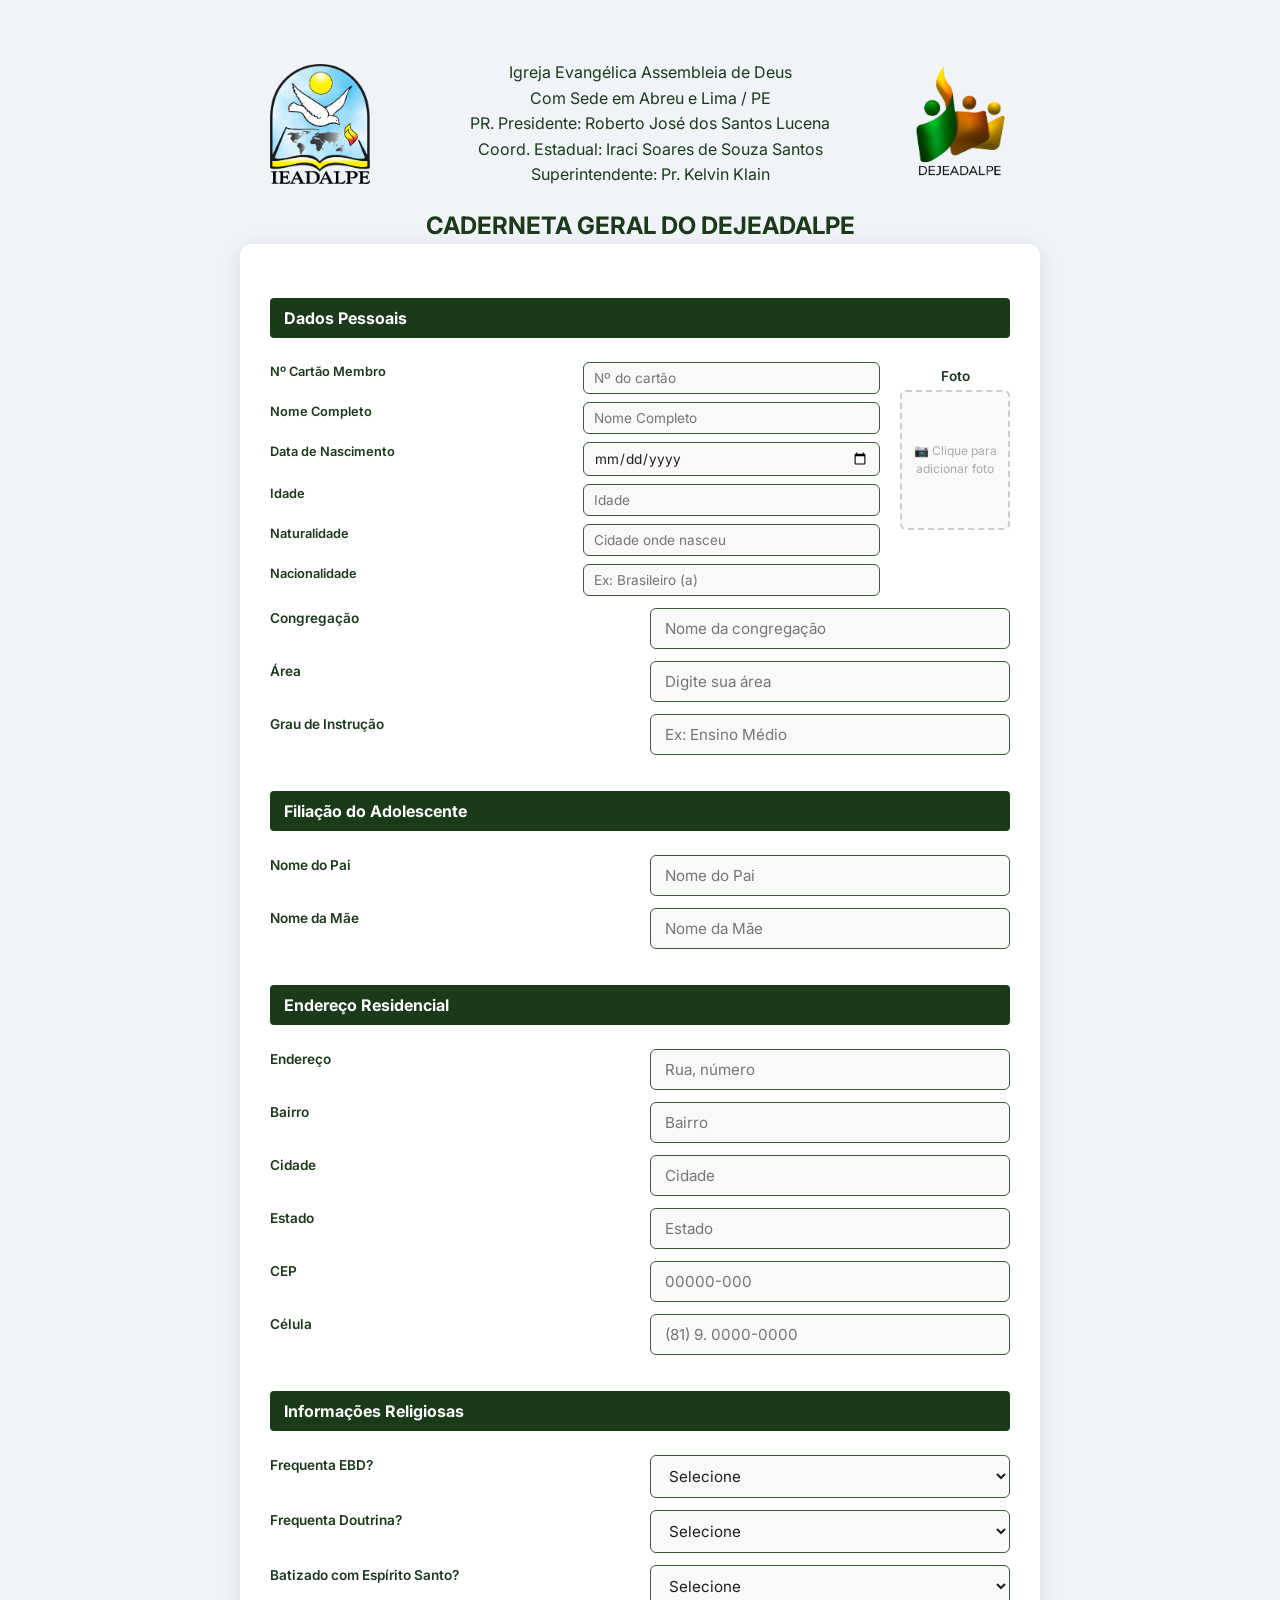
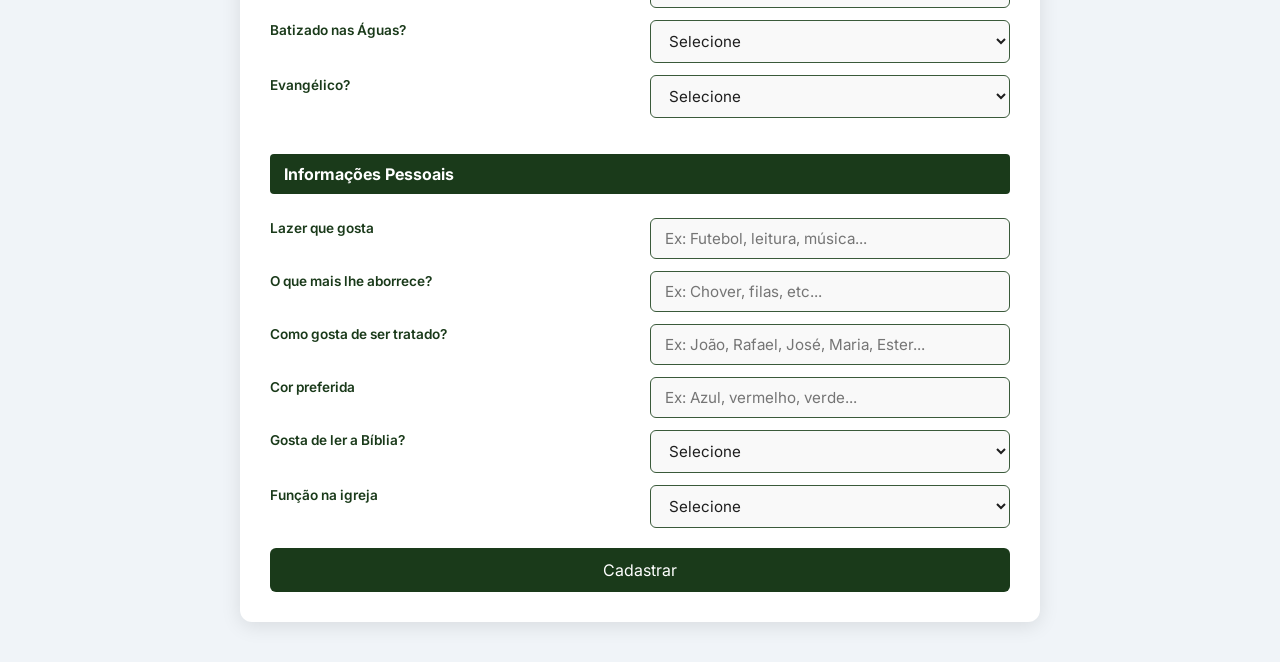
==== index.html @ a0302cda "Adiciona página de consulta de cadastros com login" ====
<!DOCTYPE html>
<html lang="pt-BR">

<head>
    <meta charset="UTF-8">
    <meta http-equiv="X-AU-Compatible" content="IE=edge">
    <meta name="viewport" content="width=device-width, initial-scale=1.0">
    <meta name="description" content="Descrição do meu Documento">
    <title>Cadastro Dejeadalpe</title>
    <link rel="icon" type="image/png" href="src/img/Dejeadalpe.png">
    <link rel="stylesheet" href="src/css/reset.css">
    <link rel="stylesheet" href="src/css/variaveis.css">
    <link rel="stylesheet" href="src/css/cadastro.css">
    <link rel="stylesheet" href="src/css/responsivo.css">
    <link rel="preconnect" href="https://fonts.googleapis.com">
    <link rel="preconnect" href="https://fonts.gstatic.com" crossorigin>
    <link href="https://fonts.googleapis.com/css2?family=Inter:wght@400;500;600;700&display=swap" rel="stylesheet">
    
</head>

<body>

    <header>
        <img src="/src/img/IEADALPE.png" alt="Logo IEADALPE" class="logo-esquerda">
        <div class="header-texto">
            <p>Igreja Evangélica Assembleia de Deus</p>
            <p>Com Sede em Abreu e Lima / PE</p>
            <p>PR. Presidente: Roberto José dos Santos Lucena</p>
            <p>Coord. Estadual: Iraci Soares de Souza Santos</p>
            <p>Superintendente: Pr. Kelvin Klain</p>
        </div>
        <img src="/src/img/Dejeadalpe.png" alt="Logo Dejeadalpe">
    </header>

    <main>

        <h1>CADERNETA GERAL DO DEJEADALPE</h1>

        <form id="form-cadastro">

            <h3>Dados Pessoais</h3>

            <div class="dados-e-foto campo-largo">
                <div class="campo-foto">
                    <label>Foto</label>
                    <div class="area-foto">
                        <img id="preview-foto" src="" alt="">
                        <span id="texto-foto">📷 Clique para adicionar foto</span>
                        <input type="file" id="foto" name="foto" accept="image/*" capture="user" required aria-label="Foto do cadastro">
                    </div>
                </div>

                <div class="campos-pessoais">
                    <label for="cartao-membro">Nº Cartão Membro</label>
                    <input type="text" id="cartao-membro" name="cartao-membro" placeholder="Nº do cartão">

                    <label for="nome">Nome Completo</label>
                    <input type="text" id="nome" name="nome" placeholder="Nome Completo" required>

                    <label for="nascimento">Data de Nascimento</label>
                    <input type="date" id="nascimento" name="nascimento" required>

                    <label for="idade">Idade</label>
                    <input type="number" id="idade" name="idade" min="10" max="100" placeholder="Idade">

                    <label for="naturalidade">Naturalidade</label>
                    <input type="text" id="naturalidade" name="naturalidade" placeholder="Cidade onde nasceu">

                    <label for="nacionalidade">Nacionalidade</label>
                    <input type="text" id="nacionalidade" name="nacionalidade" placeholder="Ex: Brasileiro (a)">
                </div>
            </div>

            <label for="congregacao">Congregação</label>
            <input type="text" id="congregacao" name="congregacao" placeholder="Nome da congregação">

            <label for="area">Área</label>
            <input type="text" id="area" name="area" placeholder="Digite sua área" required>

            <label for="grau-instrucao">Grau de Instrução</label>
            <input type="text" id="grau-instrucao" name="grau-instrucao" placeholder="Ex: Ensino Médio" required>

            <h3>Filiação do Adolescente</h3>

            <label for="nome-pai">Nome do Pai</label>
            <input type="text" id="nome-pai" name="nome-pai" placeholder="Nome do Pai">

            <label for="nome-mae">Nome da Mãe</label>
            <input type="text" id="nome-mae" name="nome-mae" placeholder="Nome da Mãe">

            <h3>Endereço Residencial</h3>

            <label for="endereco">Endereço</label>
            <input type="text" id="endereco" name="endereco" placeholder="Rua, número" required>

            <label for="bairro">Bairro</label>
            <input type="text" id="bairro" name="bairro" placeholder="Bairro" required>

            <label for="cidade">Cidade</label>
            <input type="text" id="cidade" name="cidade" placeholder="Cidade" required>

            <label for="estado">Estado</label>
            <input type="text" id="estado" name="estado" placeholder="Estado" required>

            <label for="cep">CEP</label>
            <input type="text" id="cep" name="cep" placeholder="00000-000" required>

            <label for="celula">Célula</label>
            <input type="text" id="celula" name="celula" placeholder="(81) 9. 0000-0000" required>

            <h3>Informações Religiosas</h3>

            <label for="frequenta-ebd">Frequenta EBD?</label>
            <select id="frequenta-ebd" name="frequenta-ebd" required>
                <option value="">Selecione</option>
                <option value="sim">Sim</option>
                <option value="nao">Não</option>
            </select>

            <label for="frequenta-doutrina">Frequenta Doutrina?</label>
            <select id="frequenta-doutrina" name="frequenta-doutrina" required>
                <option value="">Selecione</option>
                <option value="sim">Sim</option>
                <option value="nao">Não</option>
            </select>

            <label for="batismo-espirito">Batizado com Espírito Santo?</label>
            <select id="batismo-espirito" name="batismo-espirito" required>
                <option value="">Selecione</option>
                <option value="sim">Sim</option>
                <option value="nao">Não</option>
            </select>

            <label for="batismo-aguas">Batizado nas Águas?</label>
            <select id="batismo-aguas" name="batismo-aguas" required>
                <option value="">Selecione</option>
                <option value="sim">Sim</option>
                <option value="nao">Não</option>
            </select>

            <label>Evangélico?</label>
            <select id="evangelico" name="evangelico" aria-label="Evangélico">
                <option value="">Selecione</option>
                <option value="sim">Sim</option>
                <option value="nao">Não</option>
            </select>

            <h3>Informações Pessoais</h3>

            <label for="lazer">Lazer que gosta</label>
            <input type="text" id="lazer" name="lazer" placeholder="Ex: Futebol, leitura, música..." required>

            <label for="aborrece">O que mais lhe aborrece?</label>
            <input type="text" id="aborrece" name="aborrece" placeholder="Ex: Chover, filas, etc..." required>

            <label for="tratado">Como gosta de ser tratado?</label>
            <input type="text" id="tratado" name="tratado" placeholder="Ex: João, Rafael, José, Maria, Ester..." required>

            <label for="cor-preferida">Cor preferida</label>
            <input type="text" id="cor-preferida" name="cor-preferida" placeholder="Ex: Azul, vermelho, verde..." required>

            <label for="gosta-biblia">Gosta de ler a Bíblia?</label>
            <select id="gosta-biblia" name="gosta-biblia">
                <option value="">Selecione</option>
                <option value="sim">Sim</option>
                <option value="nao">Não</option>
            </select>

            <label for="funcao">Função na igreja</label>
            <select id="funcao" name="funcao" required>
                <option value="">Selecione</option>
                <option value="1-dirigente">1° Dirigente</option>
                <option value="2-dirigente">2° Dirigente</option>
                <option value="1-secretario">1° Secretario (a)</option>
                <option value="2-secretario">2° Secretario (a)</option>
                <option value="3-secretario">3° Secretario (a)</option>
                <option value="1-maestro">1° Maestro</option>
                <option value="2-maestro">2° Maestro</option>
                <option value="1-maestrina">1° Maestrina</option>
                <option value="2-maestrina">2° Maestrina</option>
                <option value="3-maestrina">3° Maestrina</option>
                <option value="conselheiro">Conselheiro (a)</option>
                <option value="componente">Componente</option>
            </select>

            <button type="submit">Cadastrar</button>
            <output id="mensagem"></output>
            <button type="button" id="btn-pdf">📄 Gerar PDF</button>
        </form>
    </main>

    <footer></footer>

    <script src="https://cdnjs.cloudflare.com/ajax/libs/jspdf/2.5.1/jspdf.umd.min.js"></script>
    <script src="src/js/cadastro.js"></script>

</body>

</html>
---- src/css/variaveis.css ----
:root {
    --cor-verde-escuro: #1a3a1a;
    --cor-verde-medio:#2d5a2d;
    --cor-dourado: #d4a017;
    --cor-dourado-hover: #b8860b;
    --cor-borda-verde: #3a5a3a;
    --cor-placeholder: #aaaaaa;
    --cor-branca: #ffffff;
    --cor-fundo: #f0f4f8;
    --cor-texto: #1e1e1e;
    --cor-borda: #d1d5db;
    --cor-sobra: rgba(0, 0, 0, 0.1);

    --cor-primaria: #1a3a1a;
    --cor-primaria-hover: #2d5a2d;
    --cor-secundaria: #d4a017;
}
---- src/css/cadastro.css ----
body {
    background-color: var(--cor-fundo);
    font-family: 'inter', sans-serif;
    color: var(--cor-texto);
    padding: 40px 20px;
}

header {
    display: flex;
    justify-content: space-between;
    align-items: center;
    padding: 20px;
    max-width: 800px;
    margin: 0 auto;
    gap: 20px;
}

.header-texto {
    text-align: center;
    color: var(--cor-primaria);
    font-size: 1rem;
    line-height: 1.6;
}

.logo-esquerda {
    margin-right: 20px;
}

header img {
    width: 120px;
    height: 120px;
    object-fit: contain;
}

main {
    max-width: 800px;
    margin: 0 auto;
}

h1 {
    font-size: 1.5rem;
    color: var(--cor-primaria);
    text-align: center;

}

h2 {
    font-size: 1.1rem;
    color: var(--cor-secundaria);
    margin-bottom: 20px;
}

h3 {
    font-size: 1rem;
    font-weight: 700;
    color: var(--cor-branca);
    background-color: var(--cor-primaria);
    padding: 8px 14px;
    border-radius: 4px;
    margin-top: 24px;
    margin-bottom: 12px;
    grid-column: 1 / -1;
}

form {
    background-color: var(--cor-branca);
    padding: 30px;
    border-radius: 12px;
    box-shadow: 0 4px 20px var(--cor-sobra);
    display: grid;
    grid-template-columns: 1fr 1fr;
    gap: 12px 20px;
}

.dados-e-foto {
    display: flex;
    gap: 20px;
    align-items: flex-start;
    grid-column: 1 / -1;
    flex-direction: row-reverse;
}

.campos-pessoais {
    flex: 1;
    display: grid;
    grid-template-columns: 1fr 1fr;
    gap: 8px 16px;
}

.campos-pessoais label {
    font-size: 0.8rem;
    margin-bottom: 2px;
}

.campos-pessoais input {
    padding: 7px 10px;
    font-size: 0.85rem;
}

.campo-foto {
    display: flex;
    flex-direction: column;
    align-items: center;
    padding-top: 4px;
}

.area-foto {
    width: 110px;
    height: 140px;
    border: 2px dashed #cccccc;
    border-radius: 6px;
    display: flex;
    flex-direction: column;
    align-items: center;
    justify-content: center;
    cursor: pointer;
    overflow: hidden;
    position: relative;
    background-color: #f9f9f9;
}

.area-foto input[type="file"] {
    position: absolute;
    width: 100%;
    height: 100%;
    opacity: 0;
    cursor: pointer;
}

.area-foto img {
    width: 100%;
    height: 100%;
    object-fit: cover;
    display: none;
}

#texto-foto {
    font-size: 0.75rem;
    color: var(--cor-placeholder);
    text-align: center;
    padding: 6px;
}



label {
    display: block;
    font-weight: 600;
    font-size: 0.85rem;
    margin-bottom: 4px;
    color: var(--cor-primaria);
}

input, select {
    display: block;
    width: 100%;
    padding: 10px 14px;
    border: 1px solid var(--cor-borda-verde);
    border-radius: 6px;
    font-size: 0.95rem;
    background-color: #f9f9f9;
    color: var(--cor-texto);
}

input:focus, select:focus {
    outline: none;
    border-color: var(--cor-dourado);
    background-color: #fffdf0;
}

.campo-largo {
    grid-column: 1 / -1;
}

output {
    margin-top: 8px;
    padding: 12px;
    border-radius: 6px;
    text-align: center;
    font-weight: 600;
    display: none;
    grid-column: 1 / -1;
}

.sucesso {
    background-color: #1dfae5;
    color: #065f46;
    display: block;
}

.erro {
    background-color: #fee2e2;
    color: #991b1b;
    display: block;
}

button[type="submit"] {
    display: block;
    width: 100%;
    margin-top: 8px;
    padding: 12px;
    background-color: var(--cor-primaria);
    color: var(--cor-branca);
    border: none;
    border-radius: 6px;
    font-size: 1rem;
    cursor: pointer;
    transition: 0.3s;
    grid-column: 1 / -1;
}

button[type="submit"]:hover {
    background-color: var(--cor-primaria-hover);
}

#btn-pdf {
    display: none;
    width: 100%;
    padding: 12px;
    background-color: var(--cor-secundaria);
    color: var(--cor-branca);
    border: none;
    border-radius: 6px;
    font-size: 1rem;
    font-weight: 600;
    cursor: pointer;
    transition: 0.3s;
    grid-column: 1 / -1;
    margin-top: 8px;
}

#btn-pdf:hover {
    background-color: var(--cor-dourado-hover);
}
---- src/css/responsivo.css ----
/* ================================
   MÉDIO (max 1035px)
================================ */
@media (max-width: 1035px) {

    nav {
        position: relative;
        justify-content: center;
        padding: 10px;
        margin-bottom: 10px;
    }

    nav ul {
        flex-wrap: wrap;
        justify-content: center;
        gap: 12px;
    }

    body {
        padding-top: 0;
    }
}

/* ================================
   TABLET (max 768px)
================================ */
@media (max-width: 768px) {

    /* GERAL */
    header {
        flex-direction: row;
        justify-content: space-between;
        align-items: center;
        padding: 10px;
    }

    header img {
        width: 80px;
        height: 80px;
    }

    .header-texto {
        text-align: center;
        font-size: 0.8rem;
        flex: 1;
    }

    h1 {
        font-size: 1.6rem;
    }

    /* LOGIN */
    nav ul {
        gap: 12px;
    }

    nav ul li a {
        font-size: 0.75rem;
    }

    /* CADASTRO */
    form {
        grid-template-columns: 1fr;
        padding: 20px;
    }

    .dados-e-foto {
        flex-direction: column;
        align-items: center;
    }

    .campos-pessoais {
        grid-template-columns: 1fr;
        width: 100%;
    }

    .campo-foto {
        width: 100%;
        align-items: center;
    }

    /* COORDENAÇÃO */
    .card {
        width: 150px;
    }

    .card img {
        width: 100px;
        height: 100px;
    }

    /* ESQUECI SENHA */
    .header-esqueci img {
        width: 150px;
        height: 150px;
    }
}

/* ================================
   CELULAR (max 480px)
================================ */
@media (max-width: 480px) {

    /* GERAL */
    body {
        padding: 16px 10px;
    }

    header {
        flex-direction: row;
        justify-content: space-between;
        align-items: center;
        gap: 8px;
        padding: 10px;
    }

    header img {
        width: 60px;
        height: 60px;
    }

    .header-texto {
        text-align: center;
        font-size: 0.95rem;
        font-weight: 700;
        flex: 1;
    }

    h1 {
        font-size: 1.3rem;
        letter-spacing: 2px;
    }

    /* LOGIN */
    nav {
        position: relative;
        justify-content: center;
        padding: 10px;
    }

    nav ul {
        flex-wrap: wrap;
        justify-content: center;
        gap: 8px;
    }

    nav ul li a {
        font-size: 0.7rem;
    }

    /* CADASTRO */
    form {
        grid-template-columns: 1fr;
        padding: 16px;
        gap: 10px;
    }

    .dados-e-foto {
        flex-direction: column;
        align-items: center;
    }

    .campos-pessoais {
        grid-template-columns: 1fr;
        width: 100%;
    }

    .campo-largo {
        grid-column: 1;
    }

    h3 {
        grid-column: 1;
    }

    /* COORDENAÇÃO */
    .grupo-cards {
        gap: 12px;
    }

    .card {
        width: 130px;
        padding: 10px;
    }

    .card img {
        width: 80px;
        height: 80px;
    }

    .card .nome {
        font-size: 0.75rem;
    }

    /* LIDERANÇA */
    .container {
        width: 95%;
    }

    form {
        width: 100%;
    }

    /* ESQUECI SENHA */
    .header-esqueci img {
        width: 130px;
        height: 130px;
    }
}
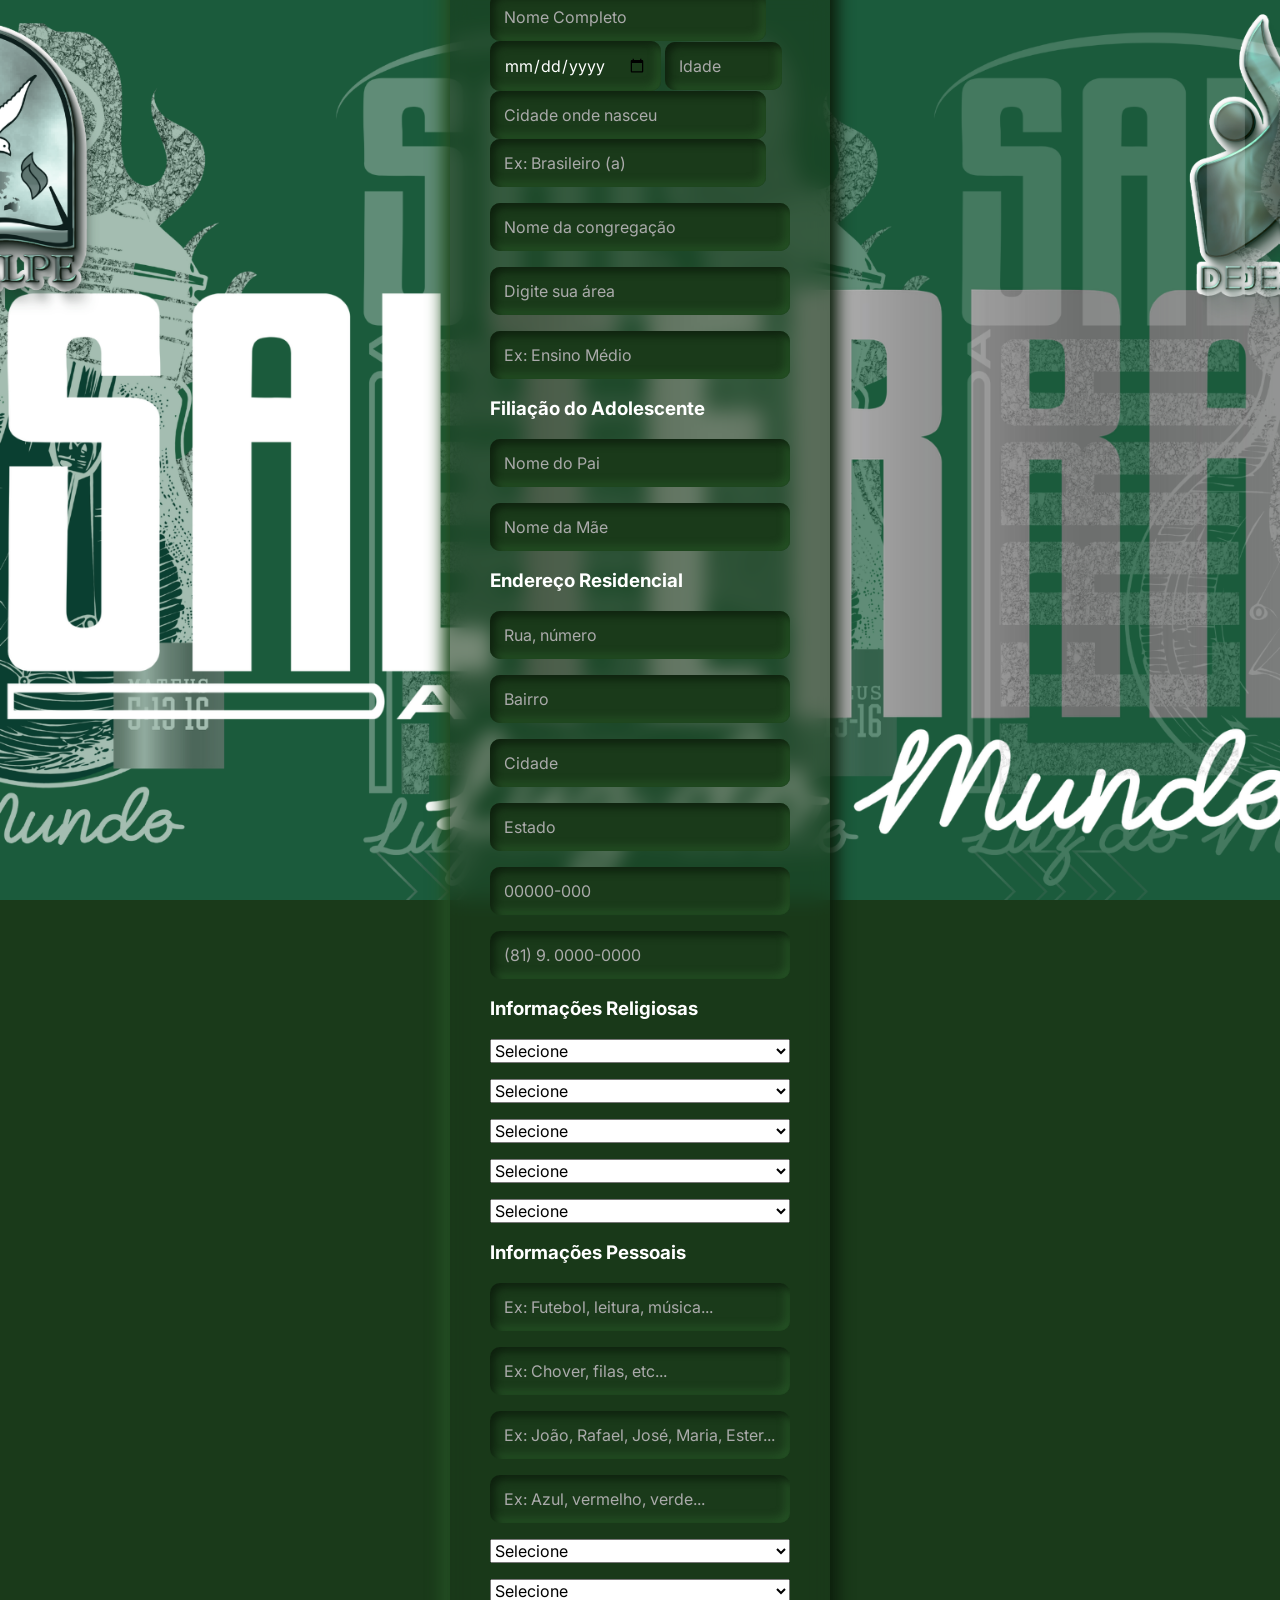
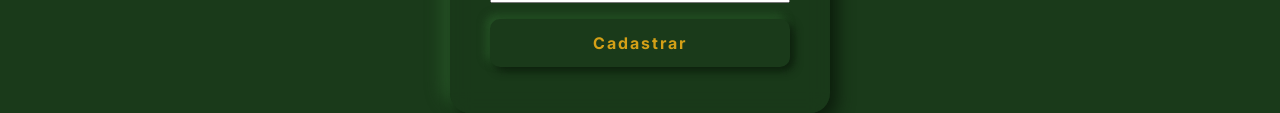
==== commit 0b3c46a7: "Adiciona manifest.json para ícone no celular" ====
--- a/index.html
+++ b/index.html
@@ -8,20 +8,23 @@
     <meta name="description" content="Descrição do meu Documento">
     <title>Cadastro Dejeadalpe</title>
     <link rel="icon" type="image/png" href="src/img/Dejeadalpe.png">
+    <link rel="apple-touch-icon" href="src/img/Dejeadalpe.png">
+    <meta name="apple-mobile-web-app-title" content="DEJEADALPE">
+    <meta name="application-name" content="DEJEADALPE">
     <link rel="stylesheet" href="src/css/reset.css">
     <link rel="stylesheet" href="src/css/variaveis.css">
-    <link rel="stylesheet" href="src/css/cadastro.css">
+    <link rel="stylesheet" href="src/css/login.css">
     <link rel="stylesheet" href="src/css/responsivo.css">
     <link rel="preconnect" href="https://fonts.googleapis.com">
     <link rel="preconnect" href="https://fonts.gstatic.com" crossorigin>
     <link href="https://fonts.googleapis.com/css2?family=Inter:wght@400;500;600;700&display=swap" rel="stylesheet">
-    
+
 </head>
 
 <body>
 
     <header>
-        <img src="/src/img/IEADALPE.png" alt="Logo IEADALPE" class="logo-esquerda">
+        <img src="src/img/IEADALPE.png" alt="Logo IEADALPE" class="logo-esquerda">
         <div class="header-texto">
             <p>Igreja Evangélica Assembleia de Deus</p>
             <p>Com Sede em Abreu e Lima / PE</p>
@@ -29,7 +32,7 @@
             <p>Coord. Estadual: Iraci Soares de Souza Santos</p>
             <p>Superintendente: Pr. Kelvin Klain</p>
         </div>
-        <img src="/src/img/Dejeadalpe.png" alt="Logo Dejeadalpe">
+        <img src="src/img/Dejeadalpe.png" alt="Logo Dejeadalpe">
     </header>
 
     <main>
@@ -46,7 +49,8 @@
                     <div class="area-foto">
                         <img id="preview-foto" src="" alt="">
                         <span id="texto-foto">📷 Clique para adicionar foto</span>
-                        <input type="file" id="foto" name="foto" accept="image/*" capture="user" required aria-label="Foto do cadastro">
+                        <input type="file" id="foto" name="foto" accept="image/*" required
+                            aria-label="Foto do cadastro">
                     </div>
                 </div>
 
@@ -154,10 +158,12 @@
             <input type="text" id="aborrece" name="aborrece" placeholder="Ex: Chover, filas, etc..." required>
 
             <label for="tratado">Como gosta de ser tratado?</label>
-            <input type="text" id="tratado" name="tratado" placeholder="Ex: João, Rafael, José, Maria, Ester..." required>
+            <input type="text" id="tratado" name="tratado" placeholder="Ex: João, Rafael, José, Maria, Ester..."
+                required>
 
             <label for="cor-preferida">Cor preferida</label>
-            <input type="text" id="cor-preferida" name="cor-preferida" placeholder="Ex: Azul, vermelho, verde..." required>
+            <input type="text" id="cor-preferida" name="cor-preferida" placeholder="Ex: Azul, vermelho, verde..."
+                required>
 
             <label for="gosta-biblia">Gosta de ler a Bíblia?</label>
             <select id="gosta-biblia" name="gosta-biblia">
@@ -185,7 +191,6 @@
 
             <button type="submit">Cadastrar</button>
             <output id="mensagem"></output>
-            <button type="button" id="btn-pdf">📄 Gerar PDF</button>
         </form>
     </main>
 
--- a/src/css/login.css
+++ b/src/css/login.css
@@ -0,0 +1,302 @@
+body {
+    background-color: #1a3a1a;
+    background-image: url('../img/imagem-do-login.png');
+    background-size: cover;
+    background-position: center;
+    background-repeat: no-repeat;
+    background-attachment: fixed;
+    font-family: 'Inter', sans-serif;
+    color: #ffffff;
+    height: 100vh;
+    overflow: hidden;
+    display: flex;
+    flex-direction: column;
+    align-items: center;
+    justify-content: center;
+}
+
+nav {
+    display: flex;
+    justify-content: flex-end;
+    padding: 60px 40px;
+    width: 100%;
+    position: absolute;
+    top: 45%;
+    right: 0;
+    transform: translateY(-50%);
+    flex-direction: column;
+    align-items: flex-end;
+    gap: 20px;
+    z-index: 4;
+}
+
+nav ul {
+    display: flex;
+    list-style: none;
+    flex-direction: column;
+    gap: 50px;
+}
+
+nav ul li a {
+    color: var(--cor-verde-escuro);
+    background-color: rgba(212, 160, 23, 100%);
+    text-decoration: none;
+    font-size: 1.2rem;
+    font-weight: 700;
+    letter-spacing: 1px;
+    padding: 8px 16px;
+    border-radius: 20px;
+    transition: 0.3s;
+    display: block;
+    -webkit-backdrop-filter: blur(10px);
+    backdrop-filter: blur(10px);
+    border: 1px solid var(--cor-dourado);
+}
+
+nav ul li a:hover {
+    background-color: rgba(212, 160, 23, 100%);
+    color: var(--cor-verde-escuro);
+    transform: scale(1.05);
+}
+
+header {
+    text-align: center;
+    margin-bottom: 10px;
+}
+
+header img {
+    width: 150px;
+}
+
+main {
+    background-color: rgba(26, 58, 26, 0.6);
+    border-radius: 20px;
+    padding: 30px 40px;
+    width: 100%;
+    max-width: 380px;
+    box-shadow:
+        8px 8px 16px #0d1f0d,
+        -8px -8px 16px #275527;
+    -webkit-backdrop-filter: blur(10px);
+    backdrop-filter: blur(10px);
+    position: relative;
+    z-index: 5;
+}
+
+h1 {
+    font-size: 1.6rem;
+    letter-spacing: 4px;
+    color: var(--cor-dourado);
+    margin-bottom: 20px;
+    text-align: center;
+}
+
+form {
+    display: flex;
+    flex-direction: column;
+    gap: 16px;
+}
+
+label {
+    display: none;
+}
+
+input {
+    padding: 14px;
+    border-radius: 10px;
+    border: none;
+    background-color: #1a3a1a;
+    color: #ffffff;
+    font-size: 1rem;
+    outline: none;
+    box-shadow:
+        inset 4px 4px 8px #0d1f0d,
+        inset -4px -4px 8px #275527;
+    transition: 0.3s;
+}
+
+input:focus {
+    box-shadow:
+        inset 6px 6px 12px #0d1f0d,
+        inset -2px -2px 6px #275527,
+        0 0 0 2px var(--cor-dourado);
+}
+
+input::placeholder {
+    color: var(--cor-placeholder);
+}
+
+input:-webkit-autofill {
+    -webkit-box-shadow: 0 0 0px 1000px #1a3a1a inset;
+    -webkit-text-fill-color: #ffffff;
+}
+
+button {
+    padding: 14px;
+    background-color: #1a3a1a;
+    color: var(--cor-dourado);
+    border: none;
+    border-radius: 10px;
+    font-size: 1rem;
+    font-weight: 700;
+    letter-spacing: 2px;
+    cursor: pointer;
+    transition: 0.3s;
+    box-shadow:
+        4px 4px 8px #0d1f0d,
+        -4px -4px 8px #275527;
+}
+
+button:hover {
+    box-shadow:
+        inset 4px 4px 8px #0d1f0d,
+        inset -4px -4px 8px #275527;
+    color: var(--cor-dourado-hover);
+}
+
+.campo-senha {
+    position: relative;
+    display: flex;
+    align-items: center;
+}
+
+.campo-senha input {
+    width: 100%;
+}
+
+#ver-senha {
+    position: absolute;
+    right: 12px;
+    background: none;
+    border: none;
+    color: var(--cor-placeholder);
+    cursor: pointer;
+    padding: 0;
+    font-size: 1.1rem;
+    width: auto;
+    margin: 0;
+    letter-spacing: 0;
+    font-weight: 400;
+    box-shadow: none;
+}
+
+#ver-senha:hover {
+    box-shadow: none;
+    color: var(--cor-dourado);
+}
+
+a {
+    color: var(--cor-placeholder);
+    text-align: center;
+    margin-top: 16px;
+    display: block;
+    text-decoration: none;
+}
+
+a:hover {
+    color: var(--cor-dourado);
+    transition: 0.3s;
+}
+
+/* TABLET */
+@media (max-width: 1035px) {
+    body {
+        background-image: url('../img/imagem-do-login-mobile.png');
+        background-attachment: scroll;
+    }
+
+    nav {
+        position: relative;
+        top: auto;
+        right: auto;
+        transform: none;
+        flex-direction: row;
+        justify-content: center;
+        padding: 16px 10px;
+        gap: 10px;
+    }
+
+    nav ul {
+        flex-direction: row;
+        flex-wrap: wrap;
+        justify-content: center;
+        gap: 10px;
+    }
+
+    main {
+        max-width: 340px;
+        padding: 24px;
+    }
+
+    h1 {
+        font-size: 1.4rem;
+    }
+
+    header img {
+        width: 180px;
+    }
+}
+
+/* CELULAR */
+@media (max-width: 480px) {
+    body {
+        background-image: url('../img/imagem-do-login-mobile.png');
+        background-size: cover;
+        background-position: center;
+        background-attachment: scroll;
+        height: 100vh;
+        overflow: hidden;
+    }
+
+    nav {
+        position: relative;
+        top: auto;
+        right: auto;
+        transform: none;
+        flex-direction: row;
+        justify-content: center;
+        padding: 10px;
+        gap: 8px;
+    }
+
+    nav ul {
+        flex-direction: column;
+        align-items: center;
+        gap: 8px;
+    }
+
+    nav ul li a {
+        font-size: 0.85rem;
+        padding: 8px 14px;
+    }
+
+    main {
+        max-width: 95%;
+        padding: 20px 16px;
+        border-radius: 14px;
+    }
+
+    h1 {
+        font-size: 1.2rem;
+        letter-spacing: 2px;
+    }
+
+    header {
+        width: 100%;
+    }
+
+    header img {
+        width: 200px;
+        height: auto;
+    }
+
+    input {
+        padding: 12px;
+        font-size: 0.95rem;
+    }
+
+    button {
+        padding: 12px;
+        font-size: 0.95rem;
+    }
+}
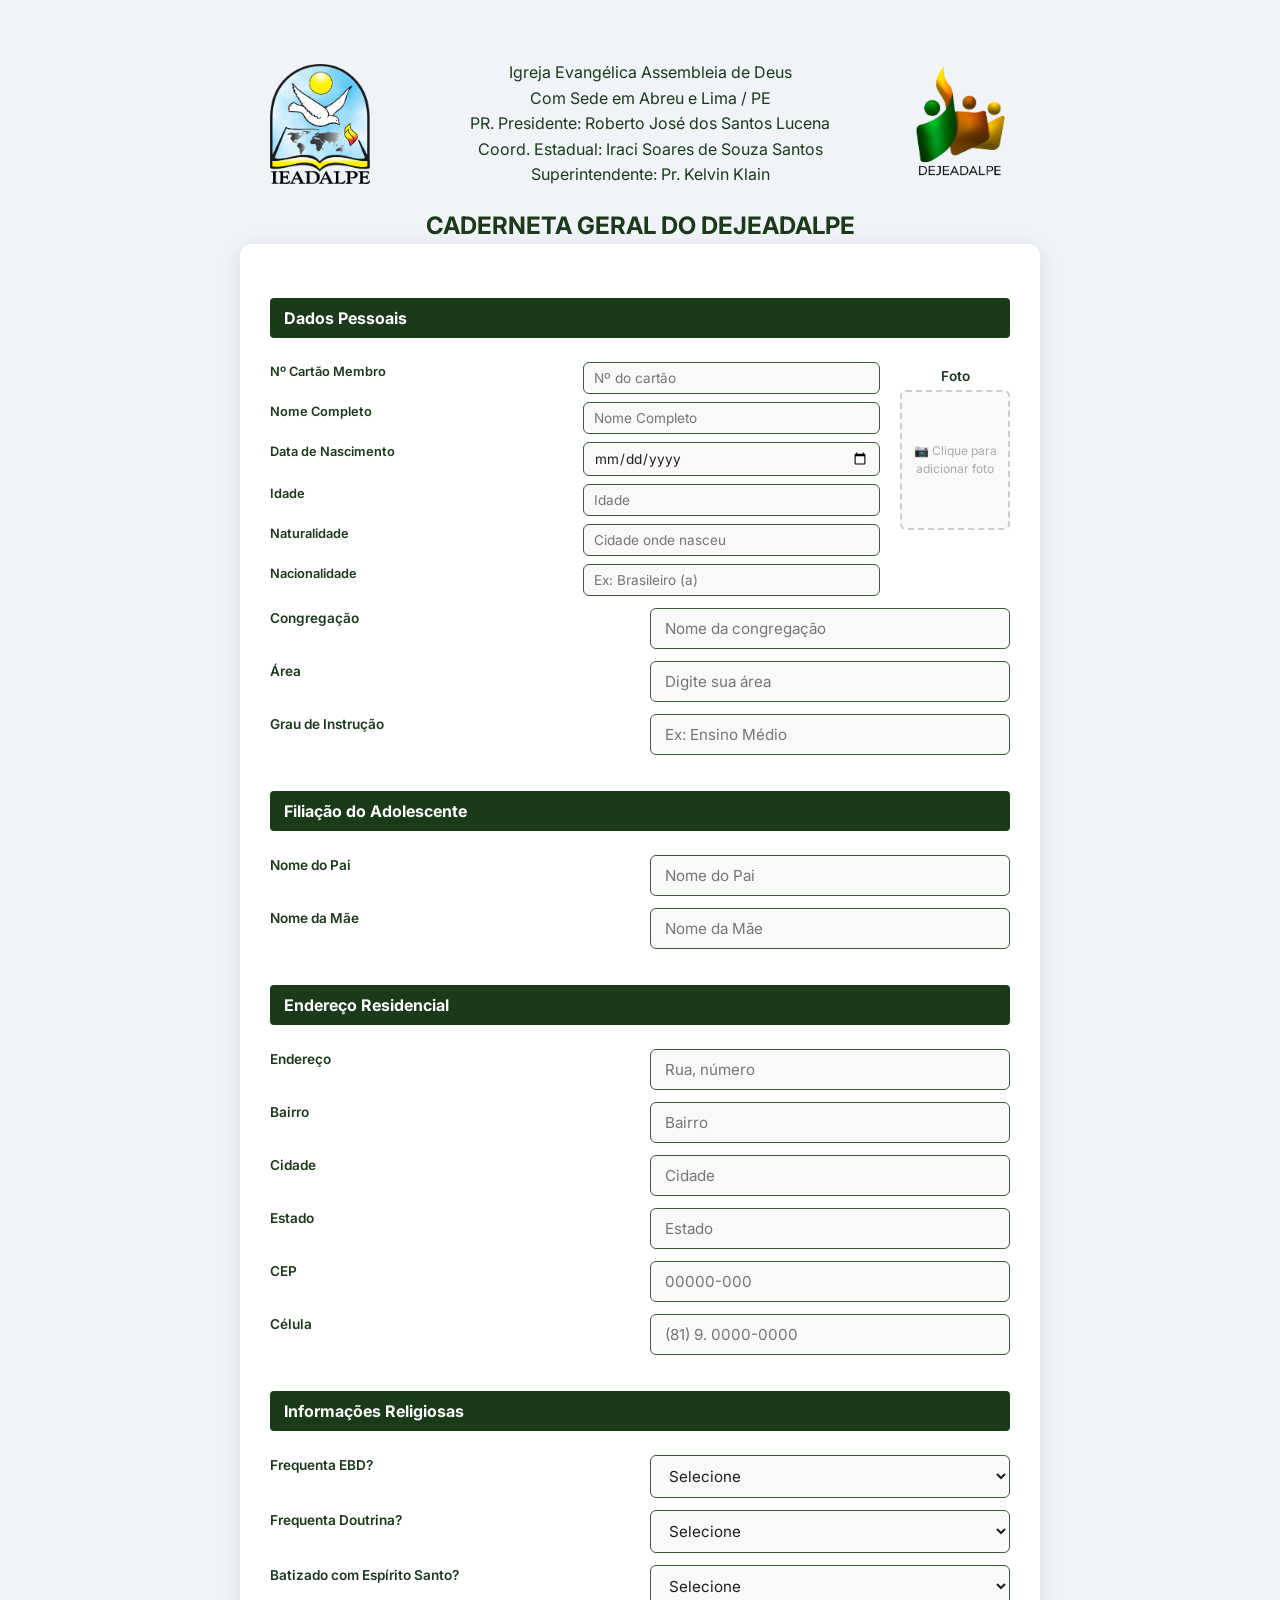
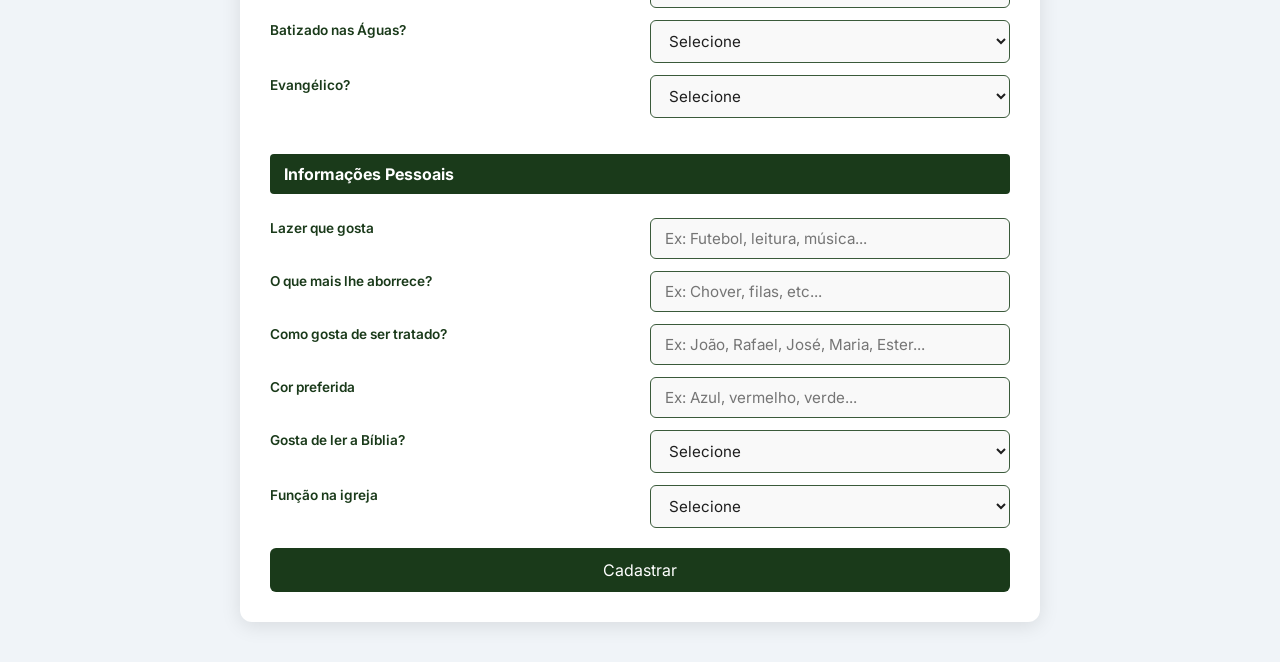
==== commit 368735a3: "Corrige CSS das páginas coordenacao e cadastro" ====
--- a/index.html
+++ b/index.html
@@ -13,7 +13,7 @@
     <meta name="application-name" content="DEJEADALPE">
     <link rel="stylesheet" href="src/css/reset.css">
     <link rel="stylesheet" href="src/css/variaveis.css">
-    <link rel="stylesheet" href="src/css/login.css">
+    <link rel="stylesheet" href="src/css/cadastro.css">
     <link rel="stylesheet" href="src/css/responsivo.css">
     <link rel="preconnect" href="https://fonts.googleapis.com">
     <link rel="preconnect" href="https://fonts.gstatic.com" crossorigin>
--- a/src/css/cadastro.css
+++ b/src/css/cadastro.css
@@ -0,0 +1,234 @@
+body {
+    background-color: var(--cor-fundo);
+    font-family: 'inter', sans-serif;
+    color: var(--cor-texto);
+    padding: 40px 20px;
+}
+
+header {
+    display: flex;
+    justify-content: space-between;
+    align-items: center;
+    padding: 20px;
+    max-width: 800px;
+    margin: 0 auto;
+    gap: 20px;
+}
+
+.header-texto {
+    text-align: center;
+    color: var(--cor-primaria);
+    font-size: 1rem;
+    line-height: 1.6;
+}
+
+.logo-esquerda {
+    margin-right: 20px;
+}
+
+header img {
+    width: 120px;
+    height: 120px;
+    object-fit: contain;
+}
+
+main {
+    max-width: 800px;
+    margin: 0 auto;
+}
+
+h1 {
+    font-size: 1.5rem;
+    color: var(--cor-primaria);
+    text-align: center;
+
+}
+
+h2 {
+    font-size: 1.1rem;
+    color: var(--cor-secundaria);
+    margin-bottom: 20px;
+}
+
+h3 {
+    font-size: 1rem;
+    font-weight: 700;
+    color: var(--cor-branca);
+    background-color: var(--cor-primaria);
+    padding: 8px 14px;
+    border-radius: 4px;
+    margin-top: 24px;
+    margin-bottom: 12px;
+    grid-column: 1 / -1;
+}
+
+form {
+    background-color: var(--cor-branca);
+    padding: 30px;
+    border-radius: 12px;
+    box-shadow: 0 4px 20px var(--cor-sobra);
+    display: grid;
+    grid-template-columns: 1fr 1fr;
+    gap: 12px 20px;
+}
+
+.dados-e-foto {
+    display: flex;
+    gap: 20px;
+    align-items: flex-start;
+    grid-column: 1 / -1;
+    flex-direction: row-reverse;
+}
+
+.campos-pessoais {
+    flex: 1;
+    display: grid;
+    grid-template-columns: 1fr 1fr;
+    gap: 8px 16px;
+}
+
+.campos-pessoais label {
+    font-size: 0.8rem;
+    margin-bottom: 2px;
+}
+
+.campos-pessoais input {
+    padding: 7px 10px;
+    font-size: 0.85rem;
+}
+
+.campo-foto {
+    display: flex;
+    flex-direction: column;
+    align-items: center;
+    padding-top: 4px;
+}
+
+.area-foto {
+    width: 110px;
+    height: 140px;
+    border: 2px dashed #cccccc;
+    border-radius: 6px;
+    display: flex;
+    flex-direction: column;
+    align-items: center;
+    justify-content: center;
+    cursor: pointer;
+    overflow: hidden;
+    position: relative;
+    background-color: #f9f9f9;
+}
+
+.area-foto input[type="file"] {
+    position: absolute;
+    width: 100%;
+    height: 100%;
+    opacity: 0;
+    cursor: pointer;
+}
+
+.area-foto img {
+    width: 100%;
+    height: 100%;
+    object-fit: cover;
+    display: none;
+}
+
+#texto-foto {
+    font-size: 0.75rem;
+    color: var(--cor-placeholder);
+    text-align: center;
+    padding: 6px;
+}
+
+
+
+label {
+    display: block;
+    font-weight: 600;
+    font-size: 0.85rem;
+    margin-bottom: 4px;
+    color: var(--cor-primaria);
+}
+
+input, select {
+    display: block;
+    width: 100%;
+    padding: 10px 14px;
+    border: 1px solid var(--cor-borda-verde);
+    border-radius: 6px;
+    font-size: 0.95rem;
+    background-color: #f9f9f9;
+    color: var(--cor-texto);
+}
+
+input:focus, select:focus {
+    outline: none;
+    border-color: var(--cor-dourado);
+    background-color: #fffdf0;
+}
+
+.campo-largo {
+    grid-column: 1 / -1;
+}
+
+output {
+    margin-top: 8px;
+    padding: 12px;
+    border-radius: 6px;
+    text-align: center;
+    font-weight: 600;
+    display: none;
+    grid-column: 1 / -1;
+}
+
+.sucesso {
+    background-color: #1dfae5;
+    color: #065f46;
+    display: block;
+}
+
+.erro {
+    background-color: #fee2e2;
+    color: #991b1b;
+    display: block;
+}
+
+button[type="submit"] {
+    display: block;
+    width: 100%;
+    margin-top: 8px;
+    padding: 12px;
+    background-color: var(--cor-primaria);
+    color: var(--cor-branca);
+    border: none;
+    border-radius: 6px;
+    font-size: 1rem;
+    cursor: pointer;
+    transition: 0.3s;
+    grid-column: 1 / -1;
+}
+
+button[type="submit"]:hover {
+    background-color: var(--cor-primaria-hover);
+}
+
+#btn-pdf {
+    display: none;
+    width: 100%;
+    padding: 12px;
+    background-color: var(--cor-secundaria);
+    color: var(--cor-branca);
+    border: none;
+    border-radius: 6px;
+    font-size: 1rem;
+    font-weight: 600;
+    cursor: pointer;
+    transition: 0.3s;
+    grid-column: 1 / -1;
+    margin-top: 8px;
+}
+
+#btn-pdf:hover {
+    background-color: var(--cor-dourado-hover);
+}
